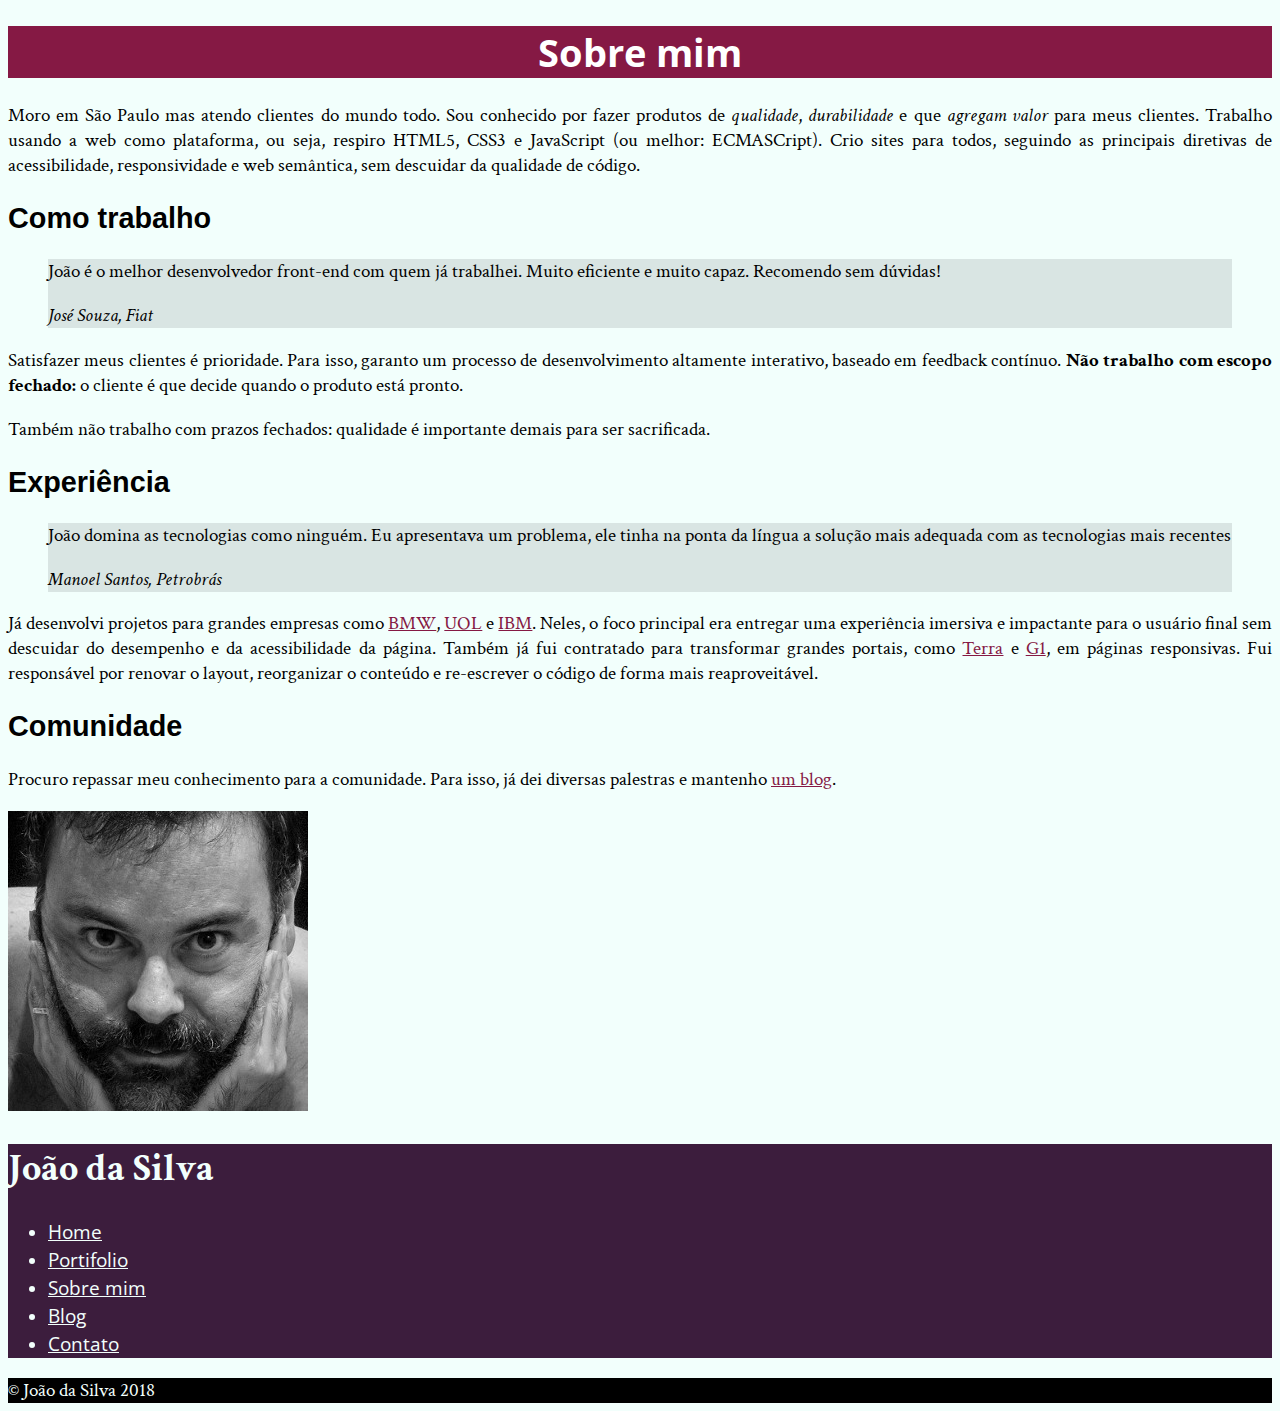
==== bio.html @ 1403c740 "* More styles and semantics" ====
<!DOCTYPE html>
<html>
    <head>
        <meta charset="utf-8"> <!-- codificação de texto -->
        
        <link rel="icon" href="img/favicon.png">
        <link rel="stylesheet" href="http://fonts.googleapis.com/css?family=Crimson+Text:400,400italic,600">
        <link rel="stylesheet" href="http://fonts.googleapis.com/css?family=Open+Sans+Condensed:700">
        <link rel="stylesheet" href="css/site.css">

        <title>Biografia do Silvão</title>
    </head>
    <body>
        <main>
            <h1>Sobre mim</h1> 

            <p>
                Moro em São Paulo mas atendo clientes do mundo todo. Sou conhecido por fazer produtos de <em>qualidade</em>, <em>durabilidade</em> e que <em>agregam valor</em> para meus clientes.
                Trabalho usando a web como plataforma, ou seja, respiro HTML5, CSS3 e JavaScript (ou melhor: ECMASCript). Crio sites para todos, seguindo as principais diretivas de acessibilidade, responsividade e web semântica, sem descuidar da qualidade de código.
            </p>
                
            <h2>Como trabalho</h2> 
            
            <blockquote>
                <p>João é o melhor desenvolvedor front-end com quem já trabalhei. Muito eficiente e muito capaz. Recomendo sem dúvidas!</p>
                <cite>José Souza, Fiat</cite>
            </blockquote>
    
            <p> 
                Satisfazer meus clientes é prioridade. Para isso, garanto um processo de desenvolvimento altamente interativo, baseado em feedback contínuo.
                <strong>Não trabalho com escopo fechado:</strong> o cliente é que decide quando o produto está pronto.
            </p>
            
            <p>
                Também não trabalho com prazos fechados: qualidade é importante demais para ser sacrificada.
            </p>
            
            <h2>Experiência</h2> 
    
            <blockquote>
                <p>João domina as tecnologias como ninguém. Eu apresentava um problema, ele tinha na ponta da língua a solução mais adequada com as tecnologias mais recentes</p>
                <cite>Manoel Santos, Petrobrás</cite>
            </blockquote>
            
            <p> 
                Já desenvolvi projetos para grandes empresas como <a href="http://www.bmw.com.br">BMW</a>, <a href="http://www.uol.com.br">UOL</a> e 
                <a href="http://www.ibm.com.br">IBM</a>. Neles, o foco principal era entregar uma experiência imersiva e impactante para o usuário final sem descuidar do desempenho e da acessibilidade da página.
                Também já fui contratado para transformar grandes portais, como <a href="http://www.terra.com.br">Terra</a> e <a href="http://www.g1.com.br">G1</a>, em páginas responsivas. Fui responsável por renovar o layout, reorganizar o conteúdo e re-escrever o código de forma mais reaproveitável.
            </p>
            
            <h2>Comunidade</h2>
            
            <p>Procuro repassar meu conhecimento para a comunidade. Para isso, já dei diversas palestras e mantenho <a href="blog.html">um blog</a>.</p>
        </main>
        
        <img src="img/eu.jpg" alt="Foto do João da Silva">
        <aside>
            <h1>João da Silva</h1>
            <nav>
                <ul>
                    <li><a href="index.html">Home</a></li>
                    <li><a href="portifolio.html">Portifolio</a></li>
                    <li><a href="bio.html">Sobre mim</a></li>
                    <li><a href="blog.html">Blog</a></li>
                    <li><a href="contato.html">Contato</a></li>
                </ul>
            </nav>
        </aside>

        <footer>
            &copy; João da Silva 2018
        </footer>

    </body>
    
</html>
---- css/site.css ----
body {
    background-color: #F2FFFC;
    font-family: 'Crimson Text', 'Times New Roman', serif; /* beyond the name of the font we put the type of the font */
    font-size: 120%;
}

main h1 {
    background-color: #851944;
    font-family: 'Open Sans Condensed', Arial, sans-serif;
    text-align: center;
    color: #FFFFFF;
}
 
main a {
    color: #851944;
}


h2 {
    font-family: Arial, Helvetica, sans-serif;
}

p {
    text-align: justify;
}

blockquote {
    background-color: #D9E5E3;
}

aside {
    background-color: #3C1D3D;
    color: #F2FFFC;
}

aside a {
    color: inherit;
    font-family: 'Open Sans Condensed', 'Arial', sans-serif;
}

nav a {
    color: #F2FFFC;
}

footer {
    background-color: #000;
    color: #F2FFFC;
}
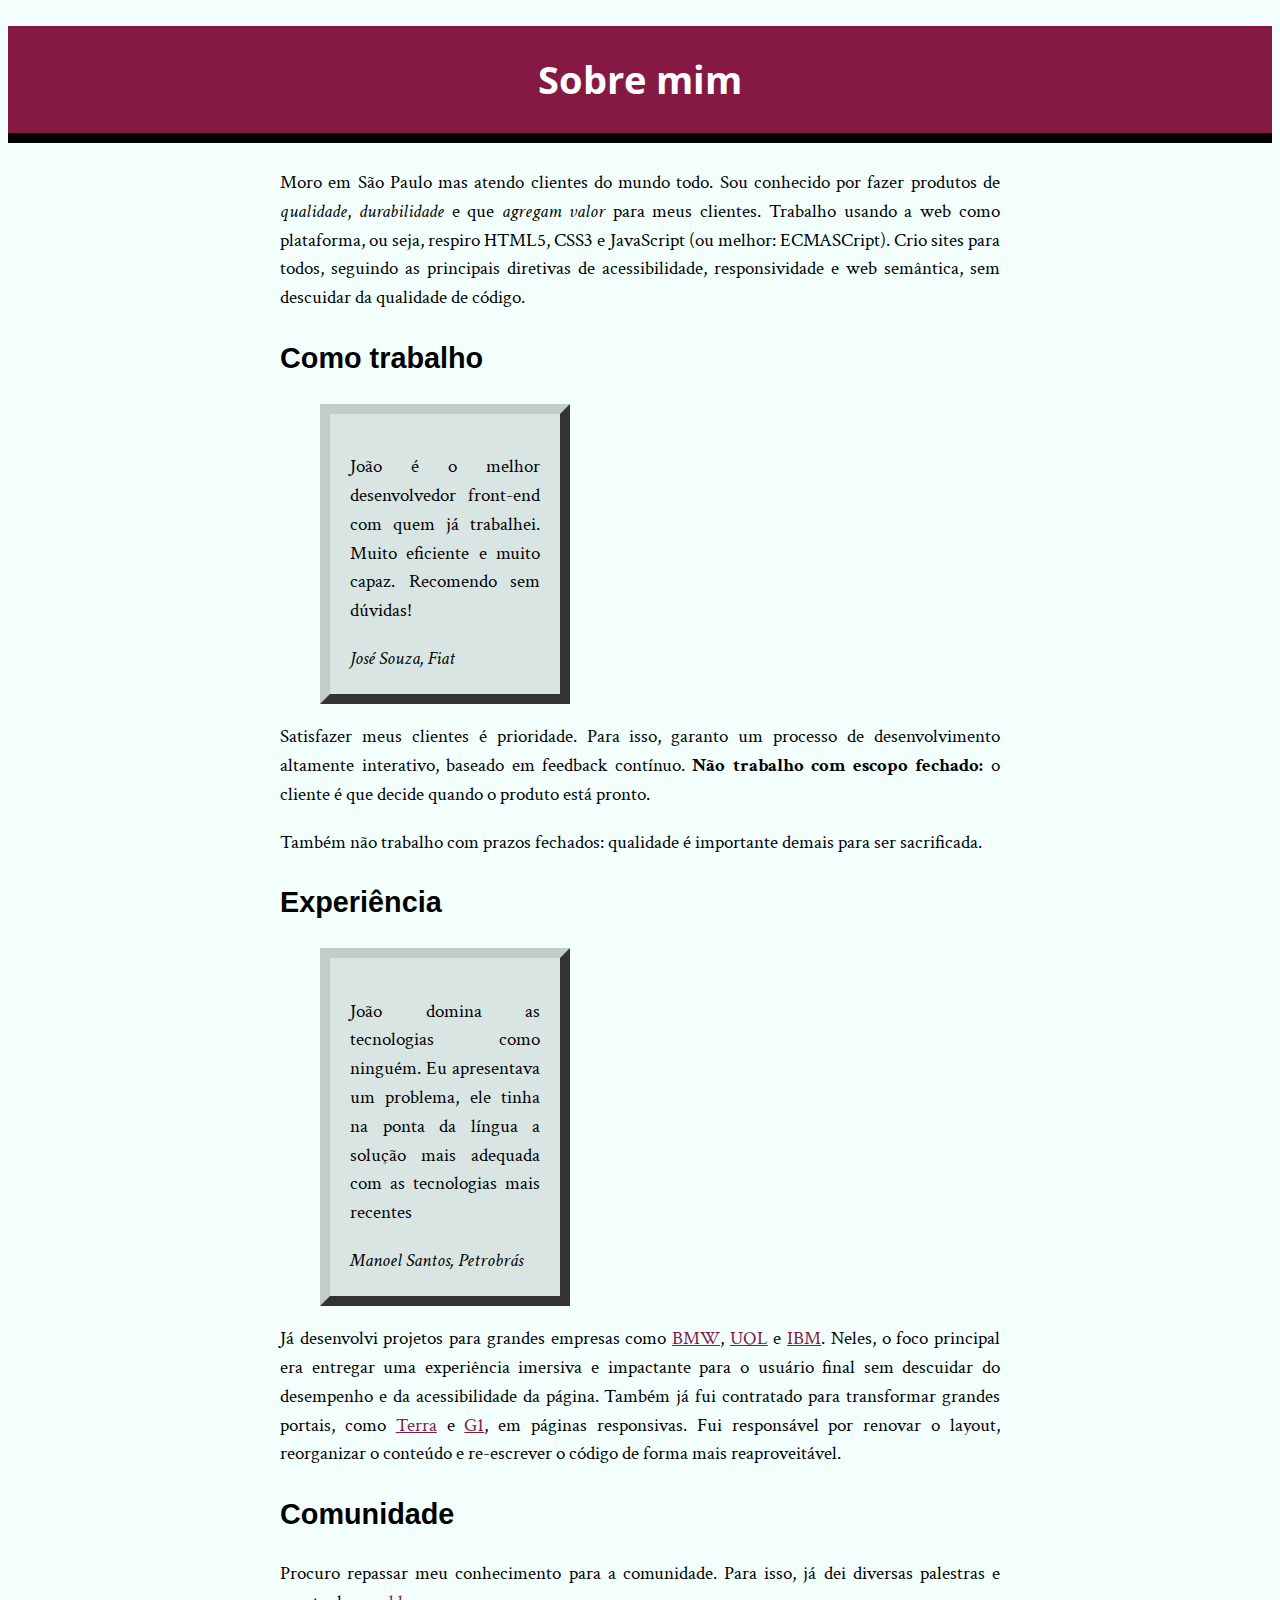
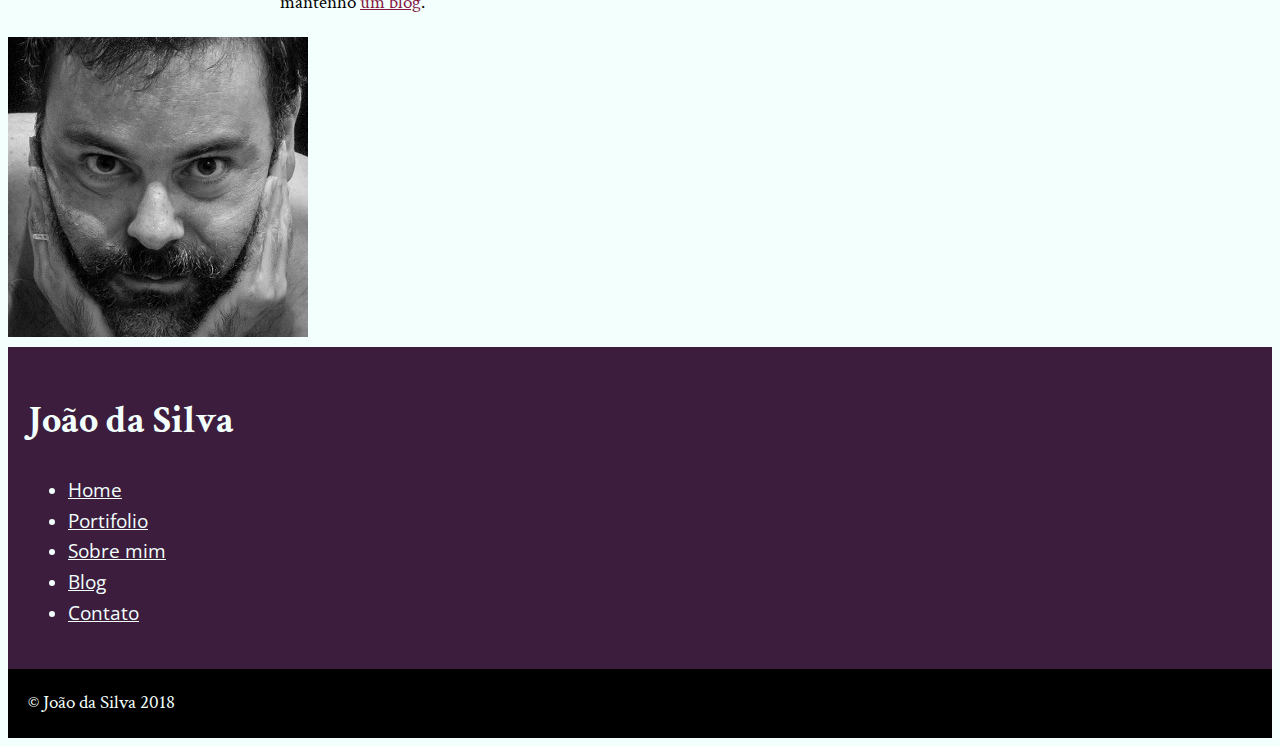
==== commit bcbf9f5f: "." ====
--- a/bio.html
+++ b/bio.html
@@ -14,43 +14,45 @@
         <main>
             <h1>Sobre mim</h1> 
 
-            <p>
-                Moro em São Paulo mas atendo clientes do mundo todo. Sou conhecido por fazer produtos de <em>qualidade</em>, <em>durabilidade</em> e que <em>agregam valor</em> para meus clientes.
-                Trabalho usando a web como plataforma, ou seja, respiro HTML5, CSS3 e JavaScript (ou melhor: ECMASCript). Crio sites para todos, seguindo as principais diretivas de acessibilidade, responsividade e web semântica, sem descuidar da qualidade de código.
-            </p>
+            <div>
+                <p> 
+                    Moro em São Paulo mas atendo clientes do mundo todo. Sou conhecido por fazer produtos de <em>qualidade</em>, <em>durabilidade</em> e que <em>agregam valor</em> para meus clientes.
+                    Trabalho usando a web como plataforma, ou seja, respiro HTML5, CSS3 e JavaScript (ou melhor: ECMASCript). Crio sites para todos, seguindo as principais diretivas de acessibilidade, responsividade e web semântica, sem descuidar da qualidade de código.
+                </p>
+            
+                <h2>Como trabalho</h2> 
                 
-            <h2>Como trabalho</h2> 
-            
-            <blockquote>
-                <p>João é o melhor desenvolvedor front-end com quem já trabalhei. Muito eficiente e muito capaz. Recomendo sem dúvidas!</p>
-                <cite>José Souza, Fiat</cite>
-            </blockquote>
-    
-            <p> 
-                Satisfazer meus clientes é prioridade. Para isso, garanto um processo de desenvolvimento altamente interativo, baseado em feedback contínuo.
-                <strong>Não trabalho com escopo fechado:</strong> o cliente é que decide quando o produto está pronto.
-            </p>
-            
-            <p>
-                Também não trabalho com prazos fechados: qualidade é importante demais para ser sacrificada.
-            </p>
-            
-            <h2>Experiência</h2> 
-    
-            <blockquote>
-                <p>João domina as tecnologias como ninguém. Eu apresentava um problema, ele tinha na ponta da língua a solução mais adequada com as tecnologias mais recentes</p>
-                <cite>Manoel Santos, Petrobrás</cite>
-            </blockquote>
-            
-            <p> 
-                Já desenvolvi projetos para grandes empresas como <a href="http://www.bmw.com.br">BMW</a>, <a href="http://www.uol.com.br">UOL</a> e 
-                <a href="http://www.ibm.com.br">IBM</a>. Neles, o foco principal era entregar uma experiência imersiva e impactante para o usuário final sem descuidar do desempenho e da acessibilidade da página.
-                Também já fui contratado para transformar grandes portais, como <a href="http://www.terra.com.br">Terra</a> e <a href="http://www.g1.com.br">G1</a>, em páginas responsivas. Fui responsável por renovar o layout, reorganizar o conteúdo e re-escrever o código de forma mais reaproveitável.
-            </p>
-            
-            <h2>Comunidade</h2>
-            
-            <p>Procuro repassar meu conhecimento para a comunidade. Para isso, já dei diversas palestras e mantenho <a href="blog.html">um blog</a>.</p>
+                <blockquote>
+                    <p>João é o melhor desenvolvedor front-end com quem já trabalhei. Muito eficiente e muito capaz. Recomendo sem dúvidas!</p>
+                    <cite>José Souza, Fiat</cite>
+                </blockquote>
+                
+                <p> 
+                    Satisfazer meus clientes é prioridade. Para isso, garanto um processo de desenvolvimento altamente interativo, baseado em feedback contínuo.
+                    <strong>Não trabalho com escopo fechado:</strong> o cliente é que decide quando o produto está pronto.
+                </p>
+                
+                <p>
+                    Também não trabalho com prazos fechados: qualidade é importante demais para ser sacrificada.
+                </p>
+                
+                <h2>Experiência</h2> 
+        
+                <blockquote>
+                    <p>João domina as tecnologias como ninguém. Eu apresentava um problema, ele tinha na ponta da língua a solução mais adequada com as tecnologias mais recentes</p>
+                    <cite>Manoel Santos, Petrobrás</cite>
+                </blockquote>
+                
+                <p> 
+                    Já desenvolvi projetos para grandes empresas como <a href="http://www.bmw.com.br">BMW</a>, <a href="http://www.uol.com.br">UOL</a> e 
+                    <a href="http://www.ibm.com.br">IBM</a>. Neles, o foco principal era entregar uma experiência imersiva e impactante para o usuário final sem descuidar do desempenho e da acessibilidade da página.
+                    Também já fui contratado para transformar grandes portais, como <a href="http://www.terra.com.br">Terra</a> e <a href="http://www.g1.com.br">G1</a>, em páginas responsivas. Fui responsável por renovar o layout, reorganizar o conteúdo e re-escrever o código de forma mais reaproveitável.
+                </p>
+                
+                <h2>Comunidade</h2>
+                
+                <p>Procuro repassar meu conhecimento para a comunidade. Para isso, já dei diversas palestras e mantenho <a href="blog.html">um blog</a>.</p>
+            </div>
         </main>
         
         <img src="img/eu.jpg" alt="Foto do João da Silva">
--- a/css/site.css
+++ b/css/site.css
@@ -1,7 +1,9 @@
 body {
     background-color: #F2FFFC;
-    font-family: 'Crimson Text', 'Times New Roman', serif; /* beyond the name of the font we put the type of the font */
+    /* além do nome da fonte também colocamos o tipo da fonte */
+    font-family: 'Crimson Text', 'Times New Roman', serif; 
     font-size: 120%;
+    line-height: 1.5; /* espaçamento entre de linhas de texto */
 }
 
 main h1 {
@@ -9,6 +11,8 @@
     font-family: 'Open Sans Condensed', Arial, sans-serif;
     text-align: center;
     color: #FFFFFF;
+    padding: 25px;
+    border-bottom: 10px solid #000; 
 }
  
 main a {
@@ -24,8 +28,27 @@
     text-align: justify;
 }
 
+blockquote, aside, footer {
+    /* espaçamento interno do conteúdo com relação a suas bordas */
+    padding: 20px; 
+}
+
 blockquote {
     background-color: #D9E5E3;
+    border: 10px solid #C2CCCA;
+    width: 250px; /* largura */
+
+    /* mudando a forma como o navegador mede a largura dos elementos 
+       Por padrão, o navegador mede a largura ignorando padding e bordas (levando em consideração o conteúdo)
+       dizemos ao navegador que ele deve considerar padding e bordas nesse cálculo. 
+       Então o elemento diminui pois agora os 250 pixels que definimos de largura incluem 
+       os paddings e bordas do elemento.
+       
+       ** controla apenas como a largura e a altura de um elemento deve ser calculada.
+    */
+    box-sizing: border-box; 
+    border-bottom-color: #333;
+    border-right-color: #333;     
 }
 
 aside {
@@ -45,4 +68,15 @@
 footer {
     background-color: #000;
     color: #F2FFFC;
+}
+
+main div {
+    width: 720px;
+    /* o proprio navegador redistribui o espaço que sobra a direita e a esquerda da div deixando-a no centro 
+       margin-left: auto; 
+       margin-right: auto;
+       ou
+       margin: 0 auto;
+    */
+    margin: auto;  /* margin controla o espaço entre os elementos */
 }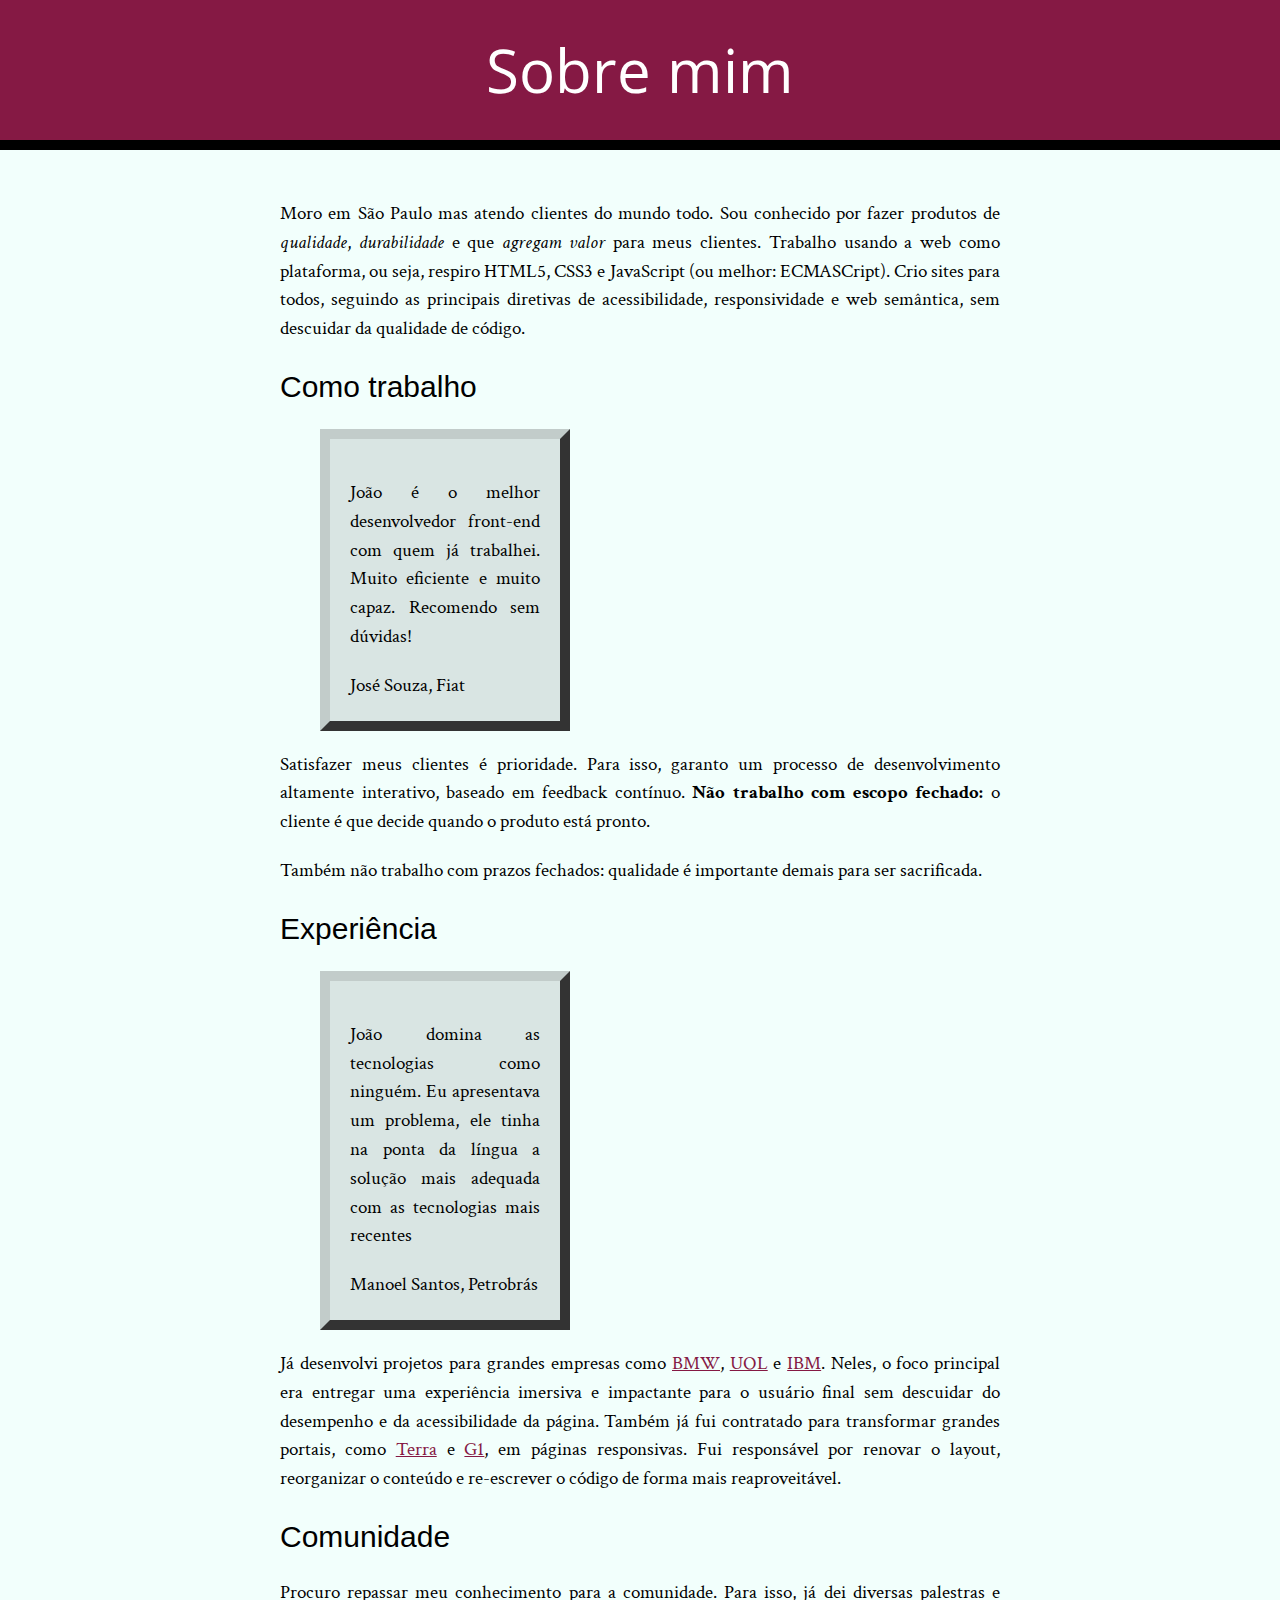
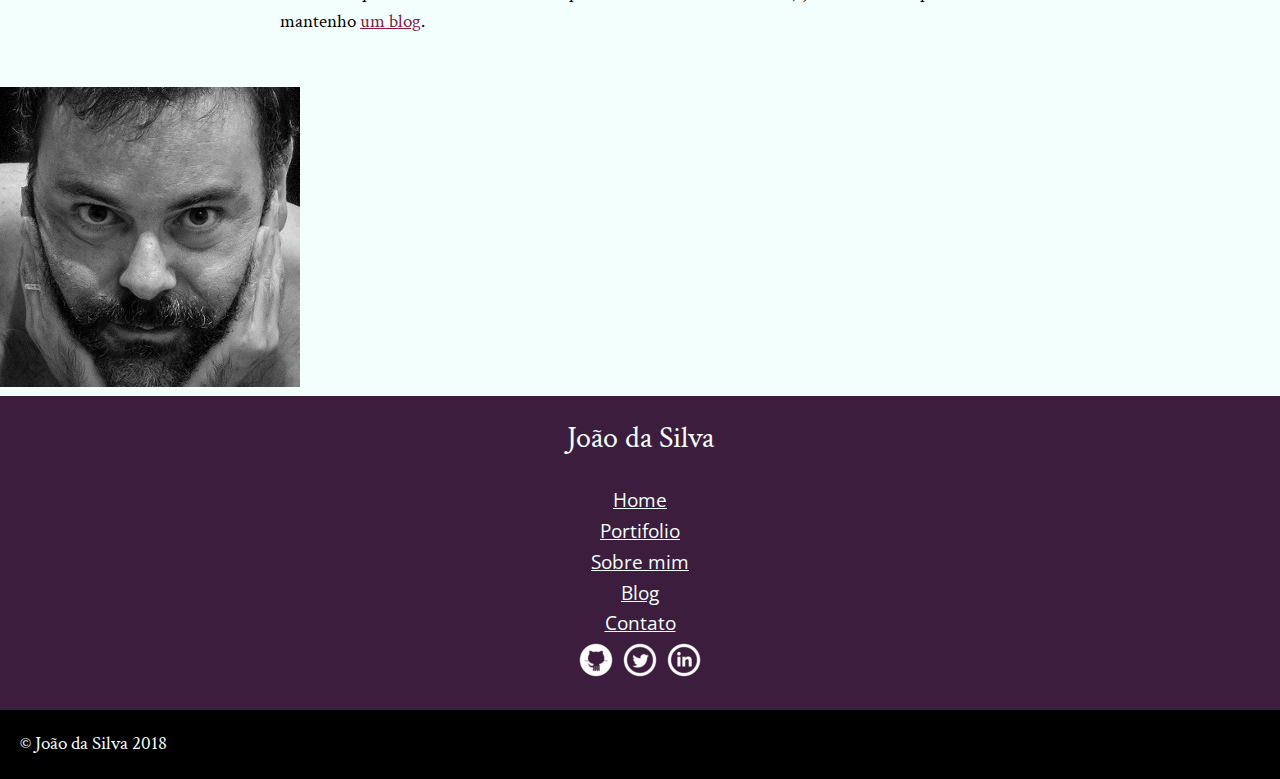
==== commit e065993d: "* classes and refactors" ====
--- a/bio.html
+++ b/bio.html
@@ -4,17 +4,19 @@
         <meta charset="utf-8"> <!-- codificação de texto -->
         
         <link rel="icon" href="img/favicon.png">
+
         <link rel="stylesheet" href="http://fonts.googleapis.com/css?family=Crimson+Text:400,400italic,600">
         <link rel="stylesheet" href="http://fonts.googleapis.com/css?family=Open+Sans+Condensed:700">
+        <link rel="stylesheet" href="css/reset.css">
         <link rel="stylesheet" href="css/site.css">
 
         <title>Biografia do Silvão</title>
     </head>
     <body>
         <main>
-            <h1>Sobre mim</h1> 
+            <h1 class="titulo-principal">Sobre mim</h1> 
 
-            <div>
+            <div class="conteudo">
                 <p> 
                     Moro em São Paulo mas atendo clientes do mundo todo. Sou conhecido por fazer produtos de <em>qualidade</em>, <em>durabilidade</em> e que <em>agregam valor</em> para meus clientes.
                     Trabalho usando a web como plataforma, ou seja, respiro HTML5, CSS3 e JavaScript (ou melhor: ECMASCript). Crio sites para todos, seguindo as principais diretivas de acessibilidade, responsividade e web semântica, sem descuidar da qualidade de código.
@@ -22,7 +24,7 @@
             
                 <h2>Como trabalho</h2> 
                 
-                <blockquote>
+                <blockquote class="recomendacao">
                     <p>João é o melhor desenvolvedor front-end com quem já trabalhei. Muito eficiente e muito capaz. Recomendo sem dúvidas!</p>
                     <cite>José Souza, Fiat</cite>
                 </blockquote>
@@ -38,7 +40,7 @@
                 
                 <h2>Experiência</h2> 
         
-                <blockquote>
+                <blockquote class="recomendacao">
                     <p>João domina as tecnologias como ninguém. Eu apresentava um problema, ele tinha na ponta da língua a solução mais adequada com as tecnologias mais recentes</p>
                     <cite>Manoel Santos, Petrobrás</cite>
                 </blockquote>
@@ -56,7 +58,7 @@
         </main>
         
         <img src="img/eu.jpg" alt="Foto do João da Silva">
-        <aside>
+        <aside class="navegacao-site">
             <h1>João da Silva</h1>
             <nav>
                 <ul>
@@ -67,9 +69,26 @@
                     <li><a href="contato.html">Contato</a></li>
                 </ul>
             </nav>
+            <ul class="icones-redes-sociais">
+                <li>
+                    <a href="https://github.com/git-joaodasilva">
+                        <img src="img/github.png" alt="Ícone do Github"/>
+                    </a>
+                </li>
+                <li>
+                    <a href="https://twitter.com/twitter-joaodasilva">
+                        <img src="img/twitter.png" alt="Ícone do Twitter"/>
+                    </a>
+                </li>
+                <li>
+                    <a href="https://br.linkedin.com/pub/linkedin-joao-da-silva/32/4/508">
+                        <img src="img/linkedin.png" alt="Ícone do LinkeIn"/>
+                    </a>
+                </li>
+            </ul>
         </aside>
 
-        <footer>
+        <footer id="rodape-pagina">
             &copy; João da Silva 2018
         </footer>
 
--- a/css/site.css
+++ b/css/site.css
@@ -6,13 +6,14 @@
     line-height: 1.5; /* espaçamento entre de linhas de texto */
 }
 
-main h1 {
+.titulo-principal {
     background-color: #851944;
     font-family: 'Open Sans Condensed', Arial, sans-serif;
     text-align: center;
     color: #FFFFFF;
     padding: 25px;
     border-bottom: 10px solid #000; 
+    font-size: 60px;
 }
  
 main a {
@@ -22,21 +23,26 @@
 
 h2 {
     font-family: Arial, Helvetica, sans-serif;
+    font-size: 30px;
 }
 
 p {
     text-align: justify;
+    margin-top: 20px;
+    margin-bottom: 20px;
 }
 
-blockquote, aside, footer {
-    /* espaçamento interno do conteúdo com relação a suas bordas */
+/* blockquote, footer {
+    espaçamento interno do conteúdo com relação a suas bordas 
     padding: 20px; 
-}
+} */
 
-blockquote {
+.recomendacao {
+    margin: 20px 40px 20px 40px;
     background-color: #D9E5E3;
     border: 10px solid #C2CCCA;
     width: 250px; /* largura */
+    padding: 20px;
 
     /* mudando a forma como o navegador mede a largura dos elementos 
        Por padrão, o navegador mede a largura ignorando padding e bordas (levando em consideração o conteúdo)
@@ -51,26 +57,21 @@
     border-right-color: #333;     
 }
 
-aside {
-    background-color: #3C1D3D;
-    color: #F2FFFC;
-}
-
 aside a {
     color: inherit;
     font-family: 'Open Sans Condensed', 'Arial', sans-serif;
+}
+
+aside h1 {
+    font-size: 30px;
+    margin-bottom: 25px;
 }
 
 nav a {
     color: #F2FFFC;
 }
 
-footer {
-    background-color: #000;
-    color: #F2FFFC;
-}
-
-main div {
+.conteudo {
     width: 720px;
     /* o proprio navegador redistribui o espaço que sobra a direita e a esquerda da div deixando-a no centro 
        margin-left: auto; 
@@ -79,4 +80,46 @@
        margin: 0 auto;
     */
     margin: auto;  /* margin controla o espaço entre os elementos */
+    padding-top: 30px;
+    padding-bottom: 30px;
+}
+
+strong {
+    font-weight: bold;
+}
+
+em {
+    font-style: italic;
+}
+ 
+.icones-redes-sociais li {
+    display: inline-block;
+}
+
+#rodape-pagina {
+    background-color: #000;
+    color: #F2FFFC;
+    padding: 20px;
+}
+
+article {
+    padding-bottom: 30px;
+    border-bottom: 1px solid #ccc;
+    margin-bottom: 20px;
+}
+
+.navegacao-site {
+    background-color: #3C1D3D;
+    color: #F2FFFC;
+    padding: 20px;
+    text-align: center;
+}
+
+.leia-mais {
+    font-size: 120%;
+    background-color: #E6E7E8;
+    text-align: center;
+    display: block; /* tag A já por default já é inline */
+    margin: 16px;
+    padding: 8px;
 }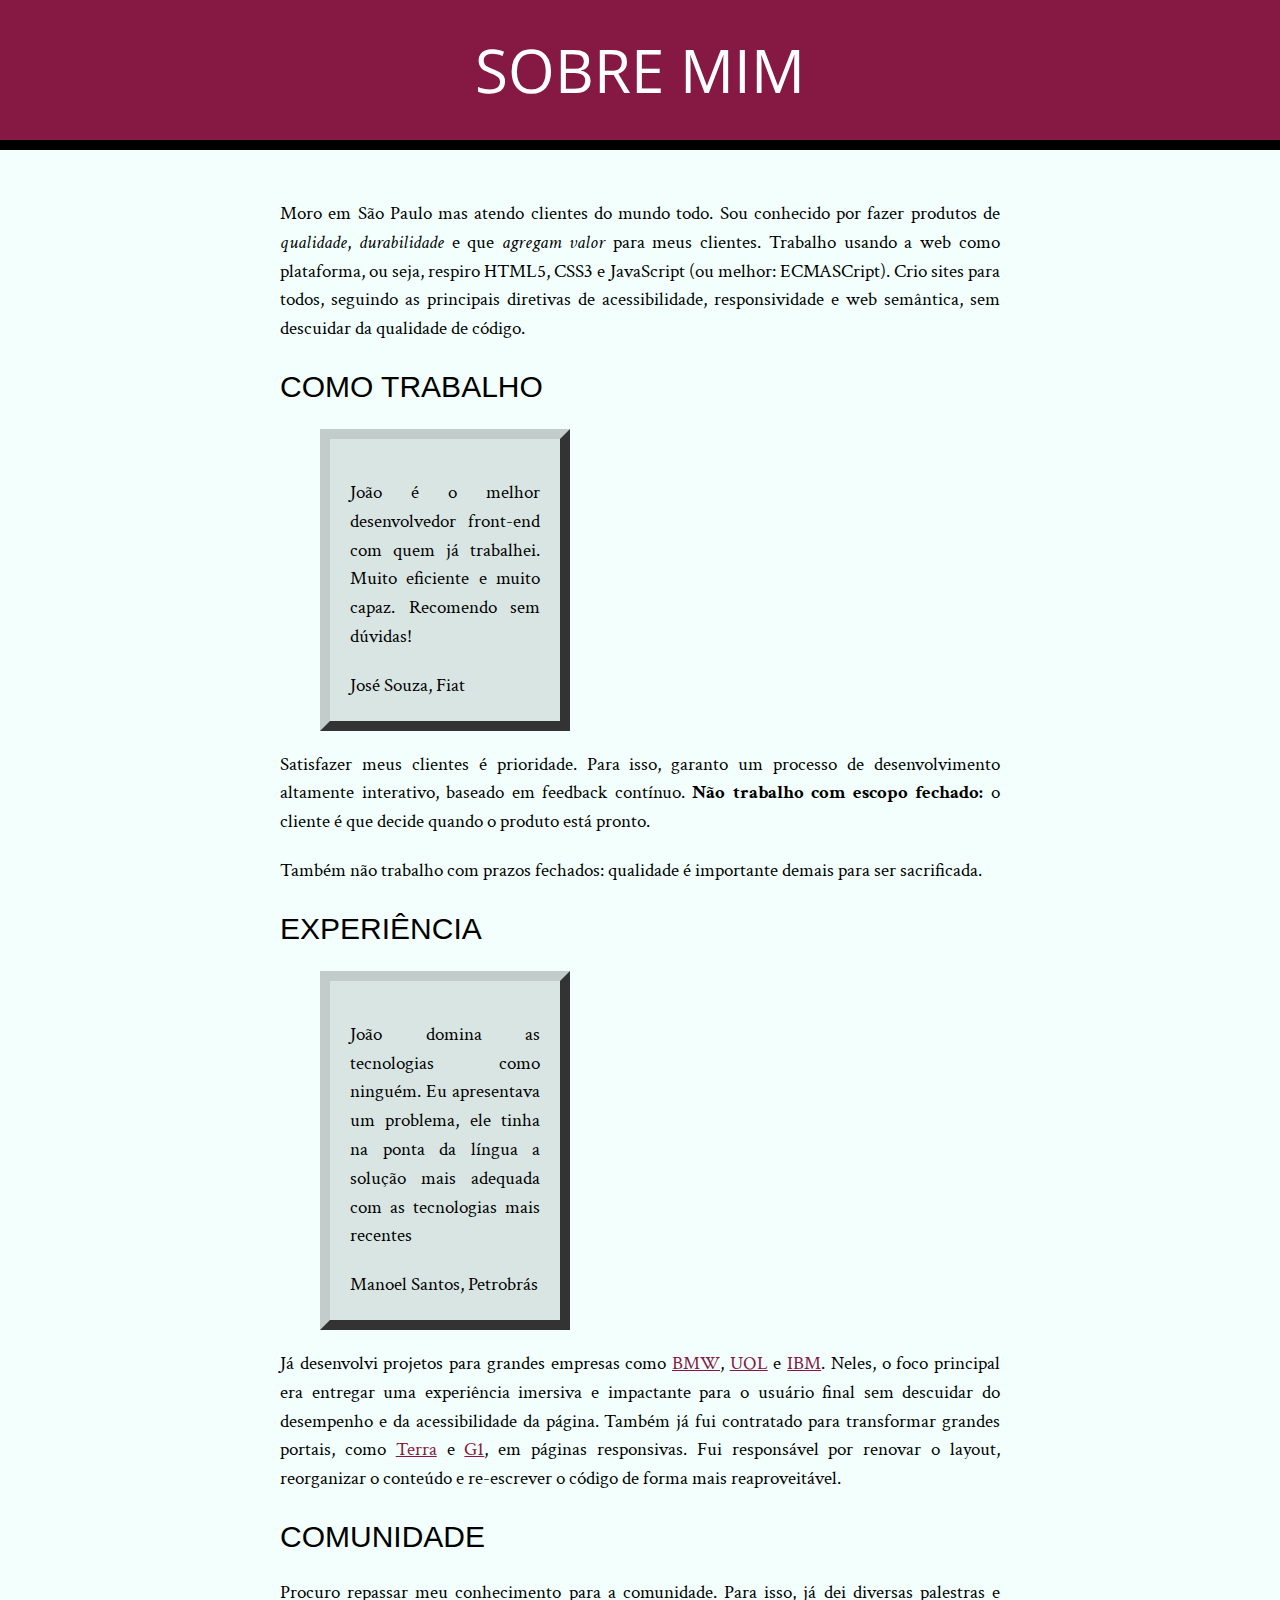
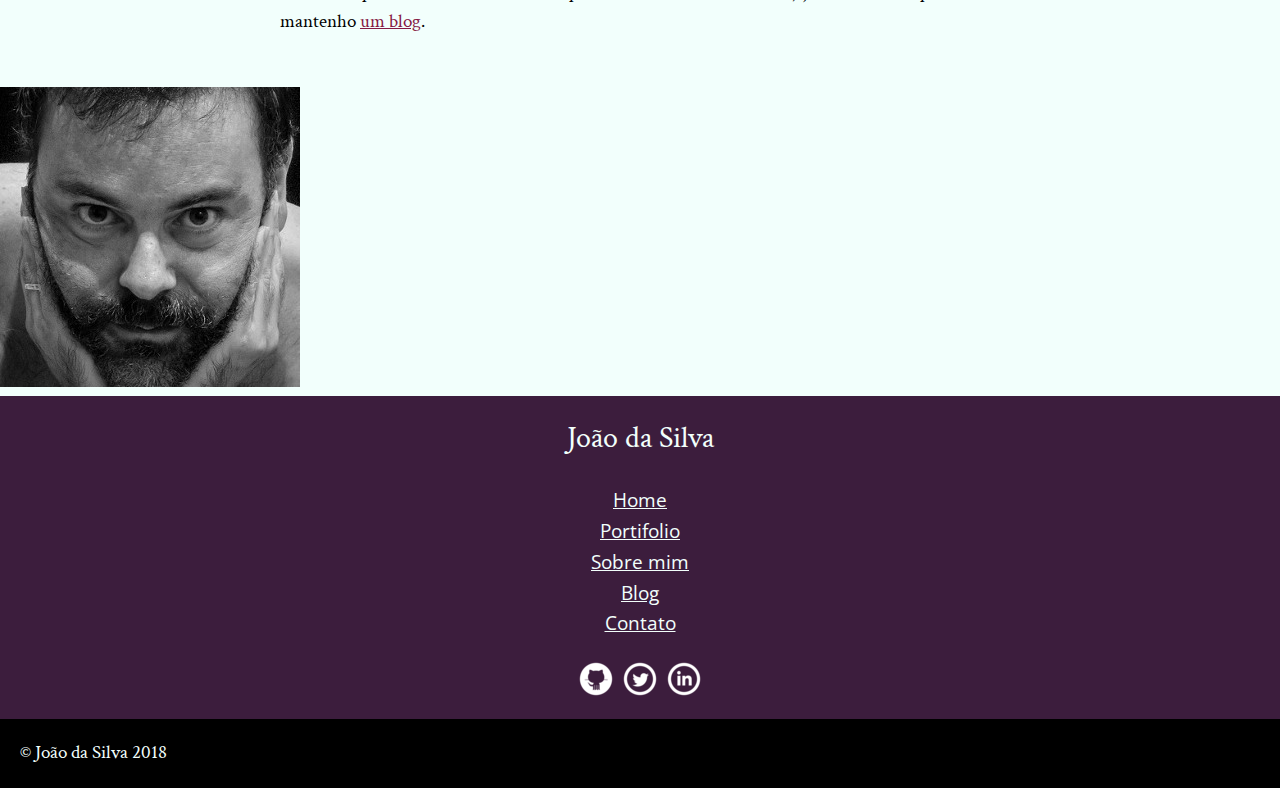
==== commit 60b33643: "* applied text-transform and image replacement techinique" ====
--- a/bio.html
+++ b/bio.html
@@ -22,7 +22,7 @@
                     Trabalho usando a web como plataforma, ou seja, respiro HTML5, CSS3 e JavaScript (ou melhor: ECMASCript). Crio sites para todos, seguindo as principais diretivas de acessibilidade, responsividade e web semântica, sem descuidar da qualidade de código.
                 </p>
             
-                <h2>Como trabalho</h2> 
+                <h2 class="subtitulo">Como trabalho</h2> 
                 
                 <blockquote class="recomendacao">
                     <p>João é o melhor desenvolvedor front-end com quem já trabalhei. Muito eficiente e muito capaz. Recomendo sem dúvidas!</p>
@@ -38,7 +38,7 @@
                     Também não trabalho com prazos fechados: qualidade é importante demais para ser sacrificada.
                 </p>
                 
-                <h2>Experiência</h2> 
+                <h2 class="subtitulo">Experiência</h2> 
         
                 <blockquote class="recomendacao">
                     <p>João domina as tecnologias como ninguém. Eu apresentava um problema, ele tinha na ponta da língua a solução mais adequada com as tecnologias mais recentes</p>
@@ -51,7 +51,7 @@
                     Também já fui contratado para transformar grandes portais, como <a href="http://www.terra.com.br">Terra</a> e <a href="http://www.g1.com.br">G1</a>, em páginas responsivas. Fui responsável por renovar o layout, reorganizar o conteúdo e re-escrever o código de forma mais reaproveitável.
                 </p>
                 
-                <h2>Comunidade</h2>
+                <h2 class="subtitulo">Comunidade</h2>
                 
                 <p>Procuro repassar meu conhecimento para a comunidade. Para isso, já dei diversas palestras e mantenho <a href="blog.html">um blog</a>.</p>
             </div>
@@ -70,21 +70,9 @@
                 </ul>
             </nav>
             <ul class="icones-redes-sociais">
-                <li>
-                    <a href="https://github.com/git-joaodasilva">
-                        <img src="img/github.png" alt="Ícone do Github"/>
-                    </a>
-                </li>
-                <li>
-                    <a href="https://twitter.com/twitter-joaodasilva">
-                        <img src="img/twitter.png" alt="Ícone do Twitter"/>
-                    </a>
-                </li>
-                <li>
-                    <a href="https://br.linkedin.com/pub/linkedin-joao-da-silva/32/4/508">
-                        <img src="img/linkedin.png" alt="Ícone do LinkeIn"/>
-                    </a>
-                </li>
+                <li><a class="icone-github" href="https://github.com/git-joaodasilva">Github</a></li>
+                <li><a class="icone-twitter" href="https://twitter.com/twitter-joaodasilva">Twitter</a></li>
+                <li><a class="icone-linkein" href="https://br.linkedin.com/pub/linkedin-joao-da-silva/32/4/508">LinkeIn</a></li>
             </ul>
         </aside>
 
--- a/css/site.css
+++ b/css/site.css
@@ -14,6 +14,7 @@
     padding: 25px;
     border-bottom: 10px solid #000; 
     font-size: 60px;
+    text-transform: uppercase;
 }
  
 main a {
@@ -122,4 +123,27 @@
     display: block; /* tag A já por default já é inline */
     margin: 16px;
     padding: 8px;
+}
+
+.subtitulo {
+    text-transform: uppercase;
+}
+
+.icones-redes-sociais a {
+    width: 40px;
+    height: 40px;
+    display: block;
+    font-size: 0;  /* Realiza o image replacement visando a semantica do HTML */
+}
+
+.icone-github {
+    background-image: url(../img/github.png)
+}
+
+.icone-twitter {
+    background-image: url(../img/twitter.png)
+}
+
+.icone-linkein {
+    background-image: url(../img/linkedin.png)
 }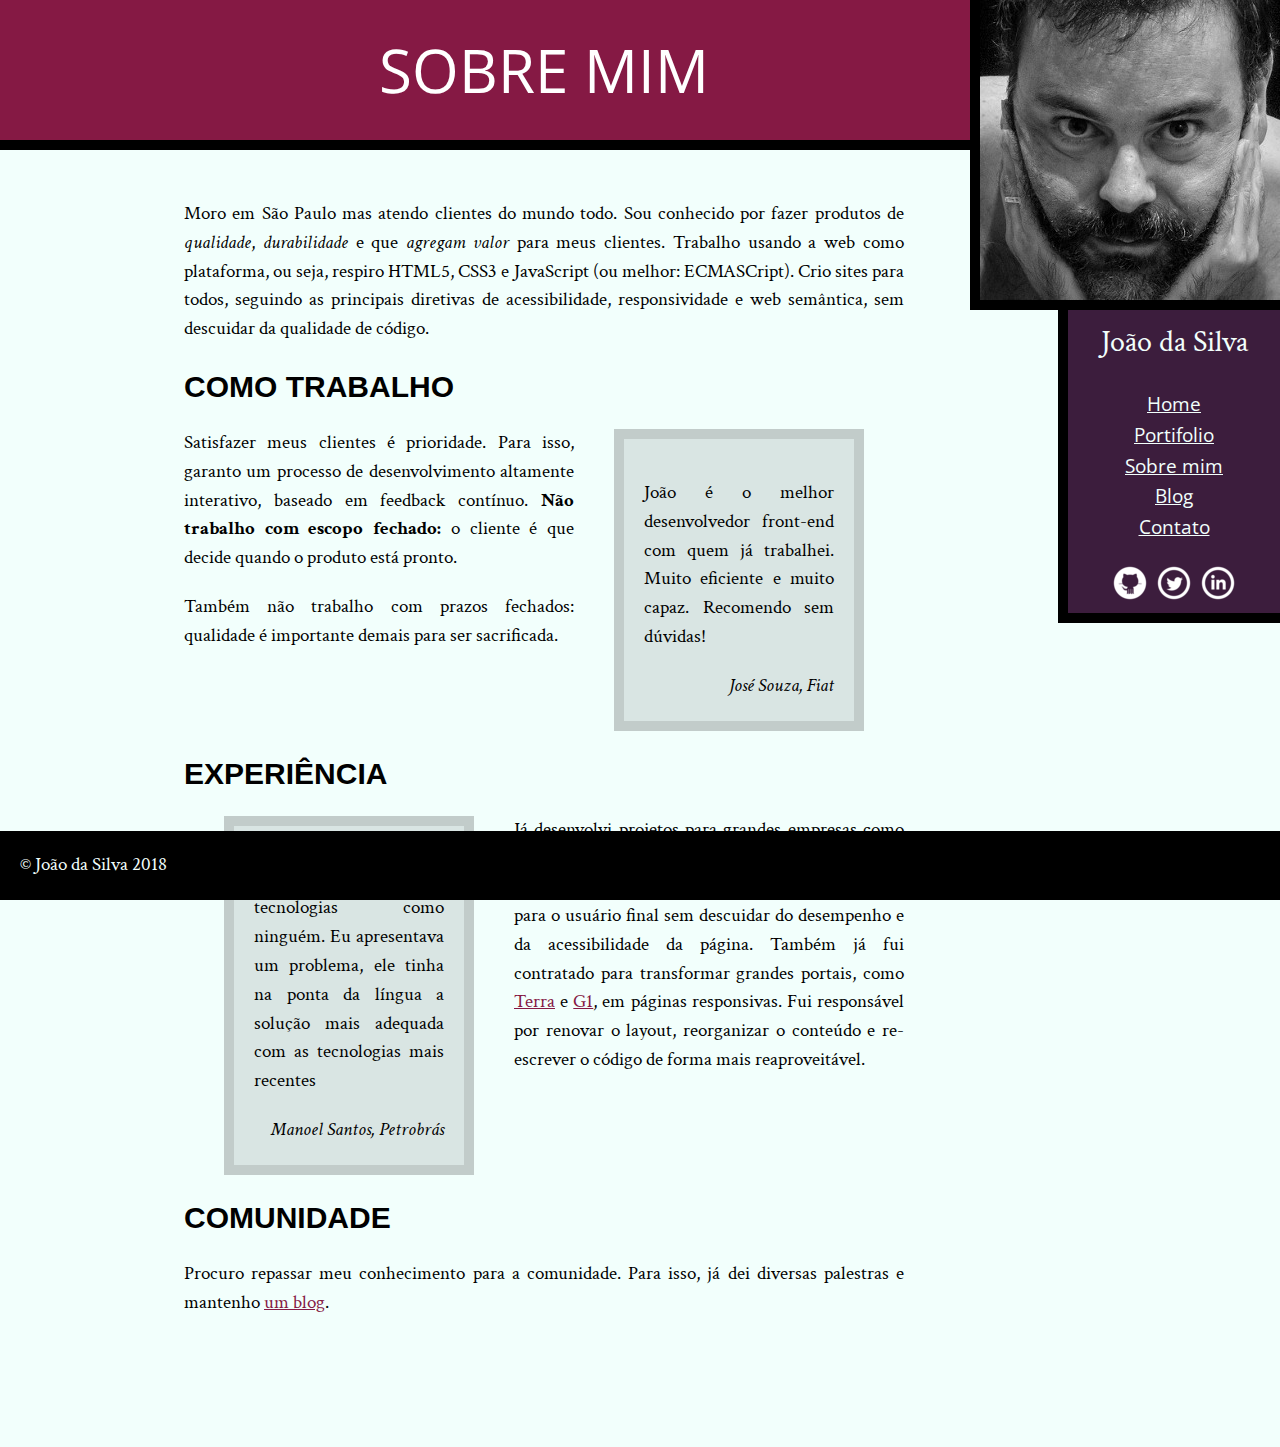
==== commit 208bc6ad: "* new images * new portfolio page * refactor localization of directories and create new directories" ====
--- a/bio.html
+++ b/bio.html
@@ -9,6 +9,7 @@
         <link rel="stylesheet" href="http://fonts.googleapis.com/css?family=Open+Sans+Condensed:700">
         <link rel="stylesheet" href="css/reset.css">
         <link rel="stylesheet" href="css/site.css">
+        <link rel="stylesheet" href="css/bio.css">
 
         <title>Biografia do Silvão</title>
     </head>
@@ -16,7 +17,7 @@
         <main>
             <h1 class="titulo-principal">Sobre mim</h1> 
 
-            <div class="conteudo">
+            <div class="container">
                 <p> 
                     Moro em São Paulo mas atendo clientes do mundo todo. Sou conhecido por fazer produtos de <em>qualidade</em>, <em>durabilidade</em> e que <em>agregam valor</em> para meus clientes.
                     Trabalho usando a web como plataforma, ou seja, respiro HTML5, CSS3 e JavaScript (ou melhor: ECMASCript). Crio sites para todos, seguindo as principais diretivas de acessibilidade, responsividade e web semântica, sem descuidar da qualidade de código.
@@ -24,9 +25,9 @@
             
                 <h2 class="subtitulo">Como trabalho</h2> 
                 
-                <blockquote class="recomendacao">
+                <blockquote class="recomendacao recomendacao-fiat">
                     <p>João é o melhor desenvolvedor front-end com quem já trabalhei. Muito eficiente e muito capaz. Recomendo sem dúvidas!</p>
-                    <cite>José Souza, Fiat</cite>
+                    <cite class="autor-citacao">José Souza, Fiat</cite>
                 </blockquote>
                 
                 <p> 
@@ -40,9 +41,9 @@
                 
                 <h2 class="subtitulo">Experiência</h2> 
         
-                <blockquote class="recomendacao">
+                <blockquote class="recomendacao recomendacao-petrobras">
                     <p>João domina as tecnologias como ninguém. Eu apresentava um problema, ele tinha na ponta da língua a solução mais adequada com as tecnologias mais recentes</p>
-                    <cite>Manoel Santos, Petrobrás</cite>
+                    <cite class="autor-citacao">Manoel Santos, Petrobrás</cite>
                 </blockquote>
                 
                 <p> 
@@ -57,16 +58,16 @@
             </div>
         </main>
         
-        <img src="img/eu.jpg" alt="Foto do João da Silva">
+        <img class="imagem-autor" src="img/eu.jpg" alt="Foto do João da Silva">
         <aside class="navegacao-site">
             <h1>João da Silva</h1>
             <nav>
                 <ul>
-                    <li><a href="index.html">Home</a></li>
+                    <li><a href="#">Home</a></li>
                     <li><a href="portifolio.html">Portifolio</a></li>
                     <li><a href="bio.html">Sobre mim</a></li>
                     <li><a href="blog.html">Blog</a></li>
-                    <li><a href="contato.html">Contato</a></li>
+                    <li><a href="#">Contato</a></li>
                 </ul>
             </nav>
             <ul class="icones-redes-sociais">
--- a/css/site.css
+++ b/css/site.css
@@ -4,6 +4,40 @@
     font-family: 'Crimson Text', 'Times New Roman', serif; 
     font-size: 120%;
     line-height: 1.5; /* espaçamento entre de linhas de texto */
+}
+
+main {
+    float: left;
+    width: 85%;
+    padding-bottom: 80px;
+}
+
+main a {
+    color: #851944;
+}
+
+h2 {
+    font-family: Arial, Helvetica, sans-serif;
+    font-size: 30px;
+}
+
+p {
+    text-align: justify;
+    margin-top: 20px;
+    margin-bottom: 20px;
+}
+
+.container {
+    width: 720px;
+    /* o proprio navegador redistribui o espaço que sobra a direita e a esquerda da div deixando-a no centro 
+       margin-left: auto; 
+       margin-right: auto;
+       ou
+       margin: 0 auto;
+    */
+    margin: auto;  /* margin controla o espaço entre os elementos */
+    padding-top: 30px;
+    padding-bottom: 30px;
 }
 
 .titulo-principal {
@@ -16,81 +50,19 @@
     font-size: 60px;
     text-transform: uppercase;
 }
- 
-main a {
-    color: #851944;
-}
 
-
-h2 {
-    font-family: Arial, Helvetica, sans-serif;
-    font-size: 30px;
-}
-
-p {
-    text-align: justify;
-    margin-top: 20px;
-    margin-bottom: 20px;
-}
-
-/* blockquote, footer {
-    espaçamento interno do conteúdo com relação a suas bordas 
-    padding: 20px; 
-} */
-
-.recomendacao {
-    margin: 20px 40px 20px 40px;
-    background-color: #D9E5E3;
-    border: 10px solid #C2CCCA;
-    width: 250px; /* largura */
-    padding: 20px;
-
-    /* mudando a forma como o navegador mede a largura dos elementos 
-       Por padrão, o navegador mede a largura ignorando padding e bordas (levando em consideração o conteúdo)
-       dizemos ao navegador que ele deve considerar padding e bordas nesse cálculo. 
-       Então o elemento diminui pois agora os 250 pixels que definimos de largura incluem 
-       os paddings e bordas do elemento.
-       
-       ** controla apenas como a largura e a altura de um elemento deve ser calculada.
-    */
-    box-sizing: border-box; 
-    border-bottom-color: #333;
-    border-right-color: #333;     
-}
-
-aside a {
+.navegacao-site a {
     color: inherit;
     font-family: 'Open Sans Condensed', 'Arial', sans-serif;
 }
 
-aside h1 {
+.navegacao-site h1 {
     font-size: 30px;
     margin-bottom: 25px;
 }
 
 nav a {
     color: #F2FFFC;
-}
-
-.conteudo {
-    width: 720px;
-    /* o proprio navegador redistribui o espaço que sobra a direita e a esquerda da div deixando-a no centro 
-       margin-left: auto; 
-       margin-right: auto;
-       ou
-       margin: 0 auto;
-    */
-    margin: auto;  /* margin controla o espaço entre os elementos */
-    padding-top: 30px;
-    padding-bottom: 30px;
-}
-
-strong {
-    font-weight: bold;
-}
-
-em {
-    font-style: italic;
 }
  
 .icones-redes-sociais li {
@@ -101,32 +73,30 @@
     background-color: #000;
     color: #F2FFFC;
     padding: 20px;
-}
-
-article {
-    padding-bottom: 30px;
-    border-bottom: 1px solid #ccc;
-    margin-bottom: 20px;
+    clear: both;
+    position: fixed;
+    bottom: 0;
+    left: 0;
+    width: 100%;
 }
 
 .navegacao-site {
     background-color: #3C1D3D;
     color: #F2FFFC;
-    padding: 20px;
     text-align: center;
-}
-
-.leia-mais {
-    font-size: 120%;
-    background-color: #E6E7E8;
-    text-align: center;
-    display: block; /* tag A já por default já é inline */
-    margin: 16px;
-    padding: 8px;
+    float: right;
+    padding: 10px;
+    width: 15%;
+    position: absolute;
+    top: 310px;
+    right: 0;
 }
 
 .subtitulo {
+    font-weight: bold;
     text-transform: uppercase;
+    /* Como não queremos floats de nenhum lado dos subtítulos, usamos o valor both */
+    clear: both; 
 }
 
 .icones-redes-sociais a {
@@ -137,13 +107,34 @@
 }
 
 .icone-github {
-    background-image: url(../img/github.png)
+    background-image: url(../img/icones-redesociais/github.png)
 }
 
 .icone-twitter {
-    background-image: url(../img/twitter.png)
+    background-image: url(../img/icones-redesociais/twitter.png)
 }
 
 .icone-linkein {
-    background-image: url(../img/linkedin.png)
-}+    background-image: url(../img/icones-redesociais/linkedin.png)
+}
+
+.imagem-autor {
+    /* position relative -> muda a posição do elemento de acordo com a posição original dele */
+    /* Quando falamos de posicionar elementos na página independentemente do resto do conteúdo, 
+       estamos falando de usar o valor absolute da propriedade position. Com ele, podemos colocar 
+       um elemento onde quisermos na página. */
+    position: absolute;
+    top: 0;
+    right: 0px;
+    float: right;
+}
+
+.imagem-autor, .navegacao-site {
+    border-left: 10px solid black;
+    border-bottom: 10px solid black;
+}
+
+/* blockquote, footer {
+    espaçamento interno do conteúdo com relação a suas bordas 
+    padding: 20px; 
+} */--- a/css/bio.css
+++ b/css/bio.css
@@ -0,0 +1,40 @@
+strong {
+    font-weight: bold;
+}
+
+em {
+    font-style: italic;
+}
+
+.recomendacao {
+    margin: 20px 40px 20px 40px;
+    background-color: #D9E5E3;
+    border: 10px solid #C2CCCA;
+    width: 250px; /* largura */
+    padding: 20px;
+
+    /* mudando a forma como o navegador mede a largura dos elementos 
+       Por padrão, o navegador mede a largura ignorando padding e bordas (levando em consideração o conteúdo)
+       dizemos ao navegador que ele deve considerar padding e bordas nesse cálculo. 
+       Então o elemento diminui pois agora os 250 pixels que definimos de largura incluem 
+       os paddings e bordas do elemento.
+       
+       ** controla apenas como a largura e a altura de um elemento deve ser calculada.
+    */
+    box-sizing: border-box; 
+    /* border-bottom-color: #333;
+    border-right-color: #333;      */
+}
+
+.recomendacao-fiat {
+    float: right;
+}
+
+.recomendacao-petrobras {
+    float: left;
+}
+
+.autor-citacao {
+    float: right;
+    font-style: italic;
+}